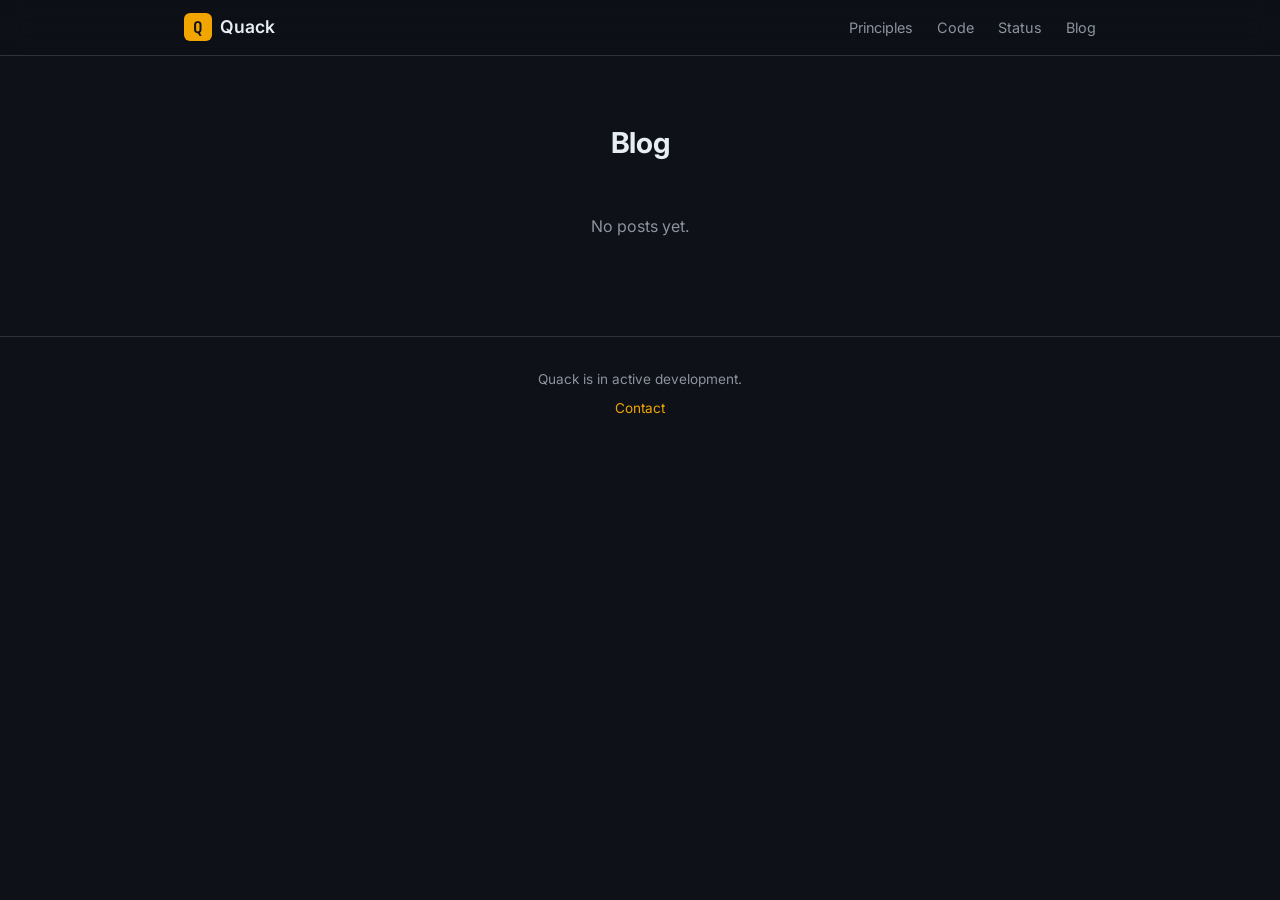
==== blog/index.html @ 589028c4 "Deploy site from quacklang/quack@9e3b520" ====
<!DOCTYPE html>
<html lang="en">
<head>
  <meta charset="UTF-8">
  <meta name="viewport" content="width=device-width, initial-scale=1.0">
  <title>Quack — Systems Programming Language</title>
  <meta name="description" content="Memory safety and performance, without GC or lifetime annotations.">
  <link rel="stylesheet" href="/css/main.css">
  <link rel="stylesheet" href="/giallo.css">
  <link rel="preconnect" href="https://fonts.googleapis.com">
  <link rel="preconnect" href="https://fonts.gstatic.com" crossorigin>
  <link href="https://fonts.googleapis.com/css2?family=Inter:wght@400;500;600;700&family=JetBrains+Mono:wght@400;500&display=swap" rel="stylesheet">
</head>
<body>
  <nav class="site-nav">
  <div class="nav-inner">
    <a href="/" class="nav-logo">
      <span class="nav-logo-mark">Q</span>
      <span class="nav-logo-text">Quack</span>
    </a>
    <div class="nav-links">
      <a href="#principles">Principles</a>
      <a href="#taste">Code</a>
      <a href="#status">Status</a>
      <a href="/blog/">Blog</a>
    </div>
  </div>
</nav>

  <main>
    
<section>
  <div class="section-head">
    <h2>Blog</h2>
  </div>
  <div class="blog-list">
    
    
    <p class="blog-empty">No posts yet.</p>
    
  </div>
</section>

  </main>
  <footer class="site-footer">
  <div class="footer-inner">
    <p>Quack is in active development.</p>
    <p class="footer-links">
      <a href="mailto:markjallen9@gmail.com">Contact</a>
    </p>
  </div>
</footer>

</body>
</html>
---- css/main.css ----
/* ============================================================
   Quack — Site Styles
   ============================================================ */

:root {
  /* palette */
  --bg:          #0e1117;
  --bg-subtle:   #161b22;
  --bg-card:     #1c2129;
  --border:      #2d333b;
  --text:        #e6edf3;
  --text-muted:  #8b949e;
  --accent:      #f0a500;
  --accent-dim:  #b37b00;
  --green:       #3fb950;
  --red:         #f85149;
  --blue:        #58a6ff;
  --purple:      #bc8cff;

  /* type */
  --font-body: 'Inter', -apple-system, BlinkMacSystemFont, sans-serif;
  --font-mono: 'JetBrains Mono', 'Fira Code', monospace;

  /* layout */
  --max-w: 960px;
  --nav-h: 56px;
}

/* ---- reset ---- */
*, *::before, *::after { box-sizing: border-box; margin: 0; padding: 0; }

html {
  font-size: 16px;
  scroll-behavior: smooth;
  -webkit-font-smoothing: antialiased;
}

body {
  font-family: var(--font-body);
  background: var(--bg);
  color: var(--text);
  line-height: 1.6;
}

a { color: var(--accent); text-decoration: none; }
a:hover { text-decoration: underline; }

/* ---- nav ---- */
.site-nav {
  position: fixed;
  top: 0; left: 0; right: 0;
  height: var(--nav-h);
  background: rgba(14, 17, 23, 0.85);
  backdrop-filter: blur(12px);
  border-bottom: 1px solid var(--border);
  z-index: 100;
}

.nav-inner {
  max-width: var(--max-w);
  margin: 0 auto;
  padding: 0 1.5rem;
  height: 100%;
  display: flex;
  align-items: center;
  justify-content: space-between;
}

.nav-logo {
  display: flex;
  align-items: center;
  gap: 0.5rem;
  color: var(--text);
  font-weight: 600;
  font-size: 1.1rem;
}

.nav-logo:hover { text-decoration: none; }

.nav-logo-mark {
  display: inline-flex;
  align-items: center;
  justify-content: center;
  width: 28px;
  height: 28px;
  background: var(--accent);
  color: var(--bg);
  font-family: var(--font-mono);
  font-weight: 700;
  font-size: 1rem;
  border-radius: 6px;
}

.nav-links {
  display: flex;
  gap: 1.5rem;
  font-size: 0.9rem;
}

.nav-links a { color: var(--text-muted); }
.nav-links a:hover { color: var(--text); text-decoration: none; }

.nav-gh {
  padding: 0.3rem 0.8rem;
  border: 1px solid var(--border);
  border-radius: 6px;
}

.nav-gh:hover {
  border-color: var(--text-muted);
}

/* ---- layout ---- */
main {
  margin-top: var(--nav-h);
}

section {
  max-width: var(--max-w);
  margin: 0 auto;
  padding: 4rem 1.5rem;
}

/* ---- hero ---- */
.hero {
  padding-top: 6rem;
  padding-bottom: 4rem;
  text-align: center;
}

.hero-logo {
  margin-bottom: 1.5rem;
}

.hero-mascot {
  width: 120px;
  height: auto;
  border-radius: 16px;
}

.hero h1 {
  font-size: 3rem;
  font-weight: 700;
  letter-spacing: -0.02em;
  line-height: 1.15;
  margin-bottom: 1rem;
}

.hero h1 .accent { color: var(--accent); }

.hero .tagline {
  font-size: 1.25rem;
  color: var(--text-muted);
  max-width: 600px;
  margin: 0 auto 2rem;
  line-height: 1.5;
}

.hero-badges {
  display: flex;
  justify-content: center;
  gap: 0.75rem;
  margin-bottom: 2.5rem;
  flex-wrap: wrap;
}

.badge {
  display: inline-block;
  padding: 0.3rem 0.75rem;
  font-size: 0.8rem;
  font-weight: 500;
  border-radius: 999px;
  border: 1px solid var(--border);
  color: var(--text-muted);
  background: var(--bg-subtle);
}

.badge--accent {
  border-color: var(--accent-dim);
  color: var(--accent);
}

.hero-code-note {
  margin-top: 0.75rem;
  font-size: 0.85rem;
  color: var(--text-muted);
  text-align: center;
}

.hero-cta {
  display: flex;
  justify-content: center;
  gap: 1rem;
  margin-bottom: 3rem;
}

.btn {
  display: inline-flex;
  align-items: center;
  gap: 0.4rem;
  padding: 0.6rem 1.4rem;
  font-size: 0.95rem;
  font-weight: 500;
  border-radius: 8px;
  transition: all 0.15s ease;
}

.btn:hover { text-decoration: none; }

.btn-primary {
  background: var(--accent);
  color: var(--bg);
}

.btn-primary:hover {
  background: var(--accent-dim);
}

.btn-secondary {
  background: var(--bg-subtle);
  color: var(--text);
  border: 1px solid var(--border);
}

.btn-secondary:hover {
  border-color: var(--text-muted);
}

/* ---- code blocks ---- */
.hero-code {
  max-width: 620px;
  margin: 0 auto;
  text-align: left;
}

pre {
  background: var(--bg-card);
  border: 1px solid var(--border);
  border-radius: 10px;
  padding: 1.25rem 1.5rem;
  overflow-x: auto;
  font-family: var(--font-mono);
  font-size: 0.85rem;
  line-height: 1.7;
}

code {
  font-family: var(--font-mono);
  font-size: 0.85em;
}

.code-label {
  display: inline-block;
  font-family: var(--font-mono);
  font-size: 0.7rem;
  color: var(--text-muted);
  background: var(--bg-subtle);
  border: 1px solid var(--border);
  border-bottom: none;
  border-radius: 6px 6px 0 0;
  padding: 0.25rem 0.75rem;
  margin-bottom: -1px;
  position: relative;
  z-index: 1;
}

.code-label + pre {
  border-top-left-radius: 0;
}

/* inline code */
p code, li code, td code {
  background: var(--bg-card);
  padding: 0.15em 0.4em;
  border-radius: 4px;
  font-size: 0.85em;
  border: 1px solid var(--border);
}

/* ---- status banner ---- */
.status-banner {
  text-align: center;
  padding: 0.8rem;
  font-size: 0.85rem;
  color: var(--text-muted);
  border-top: 1px solid var(--border);
  border-bottom: 1px solid var(--border);
  background: var(--bg-subtle);
}

.status-banner strong { color: var(--accent); }

/* ---- side-by-side comparisons ---- */
.sbs {
  margin-bottom: 3rem;
}

.sbs-header {
  margin-bottom: 1rem;
}

.sbs-header h3 {
  font-size: 1.2rem;
  font-weight: 700;
  margin-bottom: 0.4rem;
}

.sbs-header p {
  font-size: 0.9rem;
  color: var(--text-muted);
  line-height: 1.5;
  max-width: 700px;
}

.sbs-pair,
.sbs-triple {
  display: flex;
  flex-direction: column;
  align-items: center;
  gap: 1rem;
}

.sbs-block {
  max-width: 640px;
  width: 100%;
}

.sbs-block pre {
  margin: 0;
  font-size: 0.8rem;
  line-height: 1.65;
}

.sbs-note {
  max-width: 640px;
  margin: 1rem auto 0;
  font-size: 0.85rem;
  color: var(--text-muted);
  line-height: 1.6;
}

/* Rust syntax highlighting */
.rust .kw       { color: #ff7b72; }
.rust .type     { color: #79c0ff; }
.rust .func     { color: #d2a8ff; }
.rust .str      { color: #a5d6ff; }
.rust .num      { color: #79c0ff; }
.rust .comment  { color: #8b949e; font-style: italic; }
.rust .op       { color: #e6edf3; }
.rust .lifetime { color: #ffa657; }
.rust .field    { color: #e6edf3; }
.rust .enum-v   { color: #7ee787; }

.section-head {
  text-align: center;
  margin-bottom: 1rem;
}

.section-head h2 {
  font-size: 1.8rem;
  font-weight: 700;
  letter-spacing: -0.01em;
}

.section-head p {
  color: var(--text-muted);
  font-size: 1rem;
  margin-top: 0.5rem;
}

/* ---- comparison table ---- */
.table-wrap {
  overflow-x: auto;
  margin-top: 2rem;
  border: 1px solid var(--border);
  border-radius: 10px;
}

table {
  width: 100%;
  border-collapse: collapse;
  font-size: 0.85rem;
}

thead {
  background: var(--bg-card);
}

th, td {
  padding: 0.6rem 0.75rem;
  text-align: center;
  border-bottom: 1px solid var(--border);
}

th {
  font-weight: 600;
  font-size: 0.8rem;
  text-transform: uppercase;
  letter-spacing: 0.04em;
  color: var(--text-muted);
}

th.col-quack {
  color: var(--accent);
}

td:first-child {
  text-align: left;
  color: var(--text-muted);
  font-weight: 500;
  white-space: nowrap;
}

tr:last-child td { border-bottom: none; }

/* highlight Quack column */
.cmp-table td.q-cell {
  background: rgba(240, 165, 0, 0.05);
}

/* icon cells */
.cmp-yes, .cmp-no, .cmp-half, .cmp-na {
  cursor: help;
  font-size: 1rem;
  font-weight: 700;
}

.cmp-yes  { color: var(--green); }
.cmp-no   { color: var(--red); }
.cmp-half { color: var(--text-muted); font-size: 0.7rem; }
.cmp-na   { color: var(--text-muted); font-weight: 400; }

/* tooltip */
[title] {
  position: relative;
}

.cmp-table td:not(:first-child) {
  font-size: 1rem;
}

/* legend */
.cmp-legend {
  text-align: center;
  margin-top: 1rem;
  font-size: 0.8rem;
  color: var(--text-muted);
  display: flex;
  justify-content: center;
  gap: 1.25rem;
}

/* table row links */
.cmp-table td:first-child a {
  color: var(--text-muted);
  text-decoration: none;
  border-bottom: 1px dashed var(--border);
}

.cmp-table td:first-child a:hover {
  color: var(--accent);
  border-bottom-color: var(--accent);
}

/* restrictions heading + intro */
.cmp-restrictions-heading {
  font-size: 1.1rem;
  font-weight: 600;
  color: var(--text);
  margin-top: 2rem;
  margin-bottom: 0.25rem;
}

.cmp-restrictions-intro {
  font-size: 0.85rem;
  color: var(--text-muted);
  margin-bottom: 1rem;
}

/* section divider within detail sections */
.cmp-section-divider {
  font-size: 1.1rem;
  font-weight: 600;
  color: var(--text);
  margin-top: 2rem;
  margin-bottom: 0;
  padding-top: 1rem;
  border-top: 1px solid var(--border);
}

/* ---- comparison detail sections ---- */
.cmp-details {
  padding-top: 0;
}

.cmp-detail {
  padding: 1.5rem 0;
  border-bottom: 1px solid var(--border);
}

.cmp-detail:last-child { border-bottom: none; }

.cmp-detail h3 {
  font-size: 1.1rem;
  font-weight: 600;
  margin-bottom: 0.5rem;
  color: var(--text);
  scroll-margin-top: calc(var(--nav-h) + 1rem);
}

/* make the anchor target scroll past the fixed nav */
.cmp-detail[id] {
  scroll-margin-top: calc(var(--nav-h) + 1rem);
}

.cmp-detail > p {
  font-size: 0.9rem;
  color: var(--text-muted);
  line-height: 1.6;
  margin-bottom: 1rem;
  max-width: 700px;
}

.cmp-detail-grid {
  display: grid;
  grid-template-columns: 1fr 1fr;
  gap: 0.4rem 1.5rem;
}

@media (max-width: 600px) {
  .cmp-detail-grid { grid-template-columns: 1fr; }
}

.cmp-lang {
  font-size: 0.85rem;
  color: var(--text-muted);
  padding: 0.3rem 0;
  line-height: 1.4;
}

.cmp-lang strong {
  color: var(--text);
  font-weight: 600;
}

/* ---- principles ---- */
.principles {
  counter-reset: principle;
}

.principle {
  display: flex;
  gap: 1rem;
  padding: 1rem 0;
  border-bottom: 1px solid var(--border);
}

.principle:last-child { border-bottom: none; }

.principle::before {
  counter-increment: principle;
  content: "P" counter(principle);
  font-family: var(--font-mono);
  font-size: 0.8rem;
  font-weight: 700;
  color: var(--accent);
  min-width: 2.5rem;
  padding-top: 0.15rem;
}

.principle h3 {
  font-size: 1rem;
  font-weight: 600;
  margin-bottom: 0.25rem;
}

.principle p {
  font-size: 0.9rem;
  color: var(--text-muted);
}

/* ---- footer ---- */
.site-footer {
  border-top: 1px solid var(--border);
  padding: 2rem 1.5rem;
  text-align: center;
  font-size: 0.85rem;
  color: var(--text-muted);
}

.footer-inner {
  max-width: var(--max-w);
  margin: 0 auto;
}

.footer-links {
  margin-top: 0.5rem;
  display: flex;
  justify-content: center;
  gap: 1.5rem;
}

/* ---- quack syntax highlighting ---- */
.q .kw       { color: #ff7b72; }  /* keywords */
.q .type     { color: #79c0ff; }  /* types */
.q .func     { color: #d2a8ff; }  /* function names */
.q .str      { color: #a5d6ff; }  /* strings */
.q .num      { color: #79c0ff; }  /* numbers */
.q .comment  { color: #8b949e; font-style: italic; }
.q .cap      { color: #ffa657; }  /* capabilities: mut, take */
.q .op       { color: #e6edf3; }  /* operators */
.q .punct    { color: #8b949e; }  /* punctuation */
.q .enum-v   { color: #7ee787; }  /* enum variants */
.q .effect   { color: #f0a500; }  /* effect annotations */

/* ---- book landing ---- */
.book-landing {
  max-width: var(--max-w);
  margin: 0 auto;
  padding: 4rem 1.5rem;
}

.book-hero {
  text-align: center;
  margin-bottom: 3rem;
}

.book-hero h1 {
  font-size: 2.5rem;
  font-weight: 700;
  margin-bottom: 0.5rem;
}

.book-subtitle {
  font-size: 1.15rem;
  color: var(--text-muted);
  margin-bottom: 0.25rem;
}

.book-byline {
  color: var(--text-muted);
  font-size: 0.95rem;
}

.book-formats {
  display: grid;
  grid-template-columns: repeat(3, 1fr);
  gap: 1rem;
  margin-bottom: 3rem;
}

.book-format-card {
  display: flex;
  flex-direction: column;
  align-items: center;
  padding: 1.5rem 1rem;
  border: 1px solid var(--border);
  border-radius: 8px;
  background: var(--bg-card);
  text-decoration: none;
  transition: border-color 0.15s;
}

.book-format-card:hover {
  text-decoration: none;
  border-color: var(--accent);
}

.book-format-primary {
  border-color: var(--accent);
}

.book-format-disabled {
  opacity: 0.6;
  pointer-events: none;
}

.book-format-label {
  font-size: 1.1rem;
  font-weight: 600;
  color: var(--text);
  margin-bottom: 0.25rem;
}

.book-format-desc {
  font-size: 0.85rem;
  color: var(--text-muted);
}

.book-about h2 {
  font-size: 1.5rem;
  margin-bottom: 1rem;
}

.book-about p {
  color: var(--text-muted);
  margin-bottom: 0.75rem;
  max-width: 640px;
}

.book-toc {
  margin-top: 2rem;
}

.book-toc h3 {
  font-size: 1rem;
  color: var(--accent);
  margin-top: 1.5rem;
  margin-bottom: 0.5rem;
}

.book-toc ol {
  padding-left: 1.5rem;
  color: var(--text-muted);
}

.book-toc li {
  margin-bottom: 0.25rem;
}

/* ---- thesis ---- */
.thesis-statement {
  font-size: 1.1rem;
  color: var(--text);
  line-height: 1.7;
  text-align: center;
  font-weight: 500;
}

.thesis-guarantees {
  display: flex;
  flex-wrap: wrap;
  justify-content: center;
  gap: 0.6rem;
  margin-top: 1.5rem;
}

.thesis-guarantees span {
  display: inline-block;
  padding: 0.35rem 0.85rem;
  font-size: 0.8rem;
  font-weight: 500;
  border-radius: 999px;
  border: 1px solid var(--green);
  color: var(--green);
  background: rgba(63, 185, 80, 0.08);
}

/* ---- holding page text ---- */
.holding-text {
  max-width: 640px;
  margin: 0 auto;
}

.holding-text p {
  font-size: 1.05rem;
  color: var(--text-muted);
  line-height: 1.7;
  margin-bottom: 1rem;
}

/* ---- feature grid ---- */
.feature-grid {
  display: grid;
  grid-template-columns: 1fr 1fr;
  gap: 1rem;
  margin-top: 2rem;
  max-width: 760px;
  margin-left: auto;
  margin-right: auto;
}

.feature-card {
  padding: 1.25rem;
  border: 1px solid var(--border);
  border-radius: 8px;
  background: var(--bg-card);
}

.feature-card h3 {
  font-size: 0.95rem;
  font-weight: 600;
  margin-bottom: 0.4rem;
  color: var(--text);
}

.feature-card p {
  font-size: 0.85rem;
  color: var(--text-muted);
  line-height: 1.5;
}

/* ---- status grid ---- */
.status-grid {
  display: grid;
  grid-template-columns: 1fr 1fr 1fr;
  gap: 1rem;
  margin-top: 2rem;
}

.status-item {
  padding: 1.25rem;
  border: 1px solid var(--border);
  border-radius: 8px;
  background: var(--bg-card);
  position: relative;
  padding-left: 1.25rem;
  border-left: 3px solid var(--border);
}

.status-item h3 {
  font-size: 0.9rem;
  font-weight: 600;
  margin-bottom: 0.3rem;
  color: var(--text);
}

.status-item p {
  font-size: 0.8rem;
  color: var(--text-muted);
  line-height: 1.5;
}

.status-item.done { border-left-color: var(--green); }
.status-item.wip { border-left-color: var(--accent); }
.status-item.future { border-left-color: var(--border); }

/* ---- responsive ---- */
@media (max-width: 760px) {
  .feature-grid { grid-template-columns: 1fr; }
  .status-grid { grid-template-columns: 1fr; }
}

@media (max-width: 600px) {
  .hero h1 { font-size: 2rem; }
  .hero .tagline { font-size: 1.05rem; }
  section { padding: 3rem 1rem; }
  .nav-links { gap: 0.75rem; font-size: 0.8rem; }
}

/* ---- blog ---- */
.blog-list {
  max-width: 640px;
  margin: 0 auto;
}

.blog-entry {
  padding: 1.25rem 0;
  border-bottom: 1px solid var(--border);
}

.blog-entry:last-child { border-bottom: none; }

.blog-entry h3 {
  font-size: 1.1rem;
  font-weight: 600;
  margin-bottom: 0.25rem;
}

.blog-entry h3 a {
  color: var(--text);
}

.blog-entry h3 a:hover {
  color: var(--accent);
  text-decoration: none;
}

.blog-entry time {
  font-size: 0.8rem;
  color: var(--text-muted);
}

.blog-entry p {
  font-size: 0.9rem;
  color: var(--text-muted);
  margin-top: 0.25rem;
  line-height: 1.5;
}

.blog-empty {
  color: var(--text-muted);
  text-align: center;
  padding: 2rem 0;
}

.blog-post {
  max-width: 720px;
  margin: 0 auto;
  padding: 4rem 1.5rem;
}

.blog-post-header {
  margin-bottom: 2rem;
}

.blog-post-header h1 {
  font-size: 2rem;
  font-weight: 700;
  margin-bottom: 0.5rem;
}

.blog-post-header time {
  font-size: 0.85rem;
  color: var(--text-muted);
}

.blog-content p {
  font-size: 1rem;
  line-height: 1.7;
  color: var(--text);
  margin-bottom: 1rem;
}

.blog-content code {
  background: var(--bg-card);
  padding: 0.15em 0.4em;
  border-radius: 4px;
  font-size: 0.85em;
  border: 1px solid var(--border);
}

.blog-content pre code {
  background: none;
  padding: 0;
  border: none;
  border-radius: 0;
}

/* ---- Zola/Giallo code block overrides ---- */
.z-code {
  background: var(--bg-card) !important;
  border: 1px solid var(--border);
  border-radius: 10px;
  padding: 1.25rem 1.5rem;
  font-family: var(--font-mono);
  font-size: 0.85rem;
  line-height: 1.7;
}
---- giallo.css ----
/*
 * theme "github-dark" generated by giallo
 */

.z-code {
  color: #E1E4E8;
  background-color: #24292E;
}

.z-hl {
  background-color: #2B3036;
}

.giallo-ln {
  color: #444D56;
}

.z-comment { color: #6A737D; }
.z-constant { color: #79B8FF; }
.z-entity { color: #B392F0; }
.z-keyword { color: #F97583; }
.z-storage { color: #F97583; }
.z-string { color: #9ECBFF; }
.z-support { color: #79B8FF; }
.z-variable { color: #FFAB70; }
.z-carriage-return { color: #24292E; background-color: #F97583; font-style: italic;text-decoration: underline; }
.z-variable { color: #79B8FF; }
.z-source { color: #9ECBFF; }
.z-string.z-comment { color: #6A737D; }
.z-variable.z-language { color: #79B8FF; }
.z-entity.z-name { color: #B392F0; }
.z-storage.z-type { color: #F97583; }
.z-meta.z-property-name { color: #79B8FF; }
.z-variable.z-other { color: #E1E4E8; }
.z-invalid.z-broken { color: #FDAEB7; font-style: italic; }
.z-invalid.z-deprecated { color: #FDAEB7; font-style: italic; }
.z-invalid.z-illegal { color: #FDAEB7; font-style: italic; }
.z-invalid.z-unimplemented { color: #FDAEB7; font-style: italic; }
.z-message.z-error { color: #FDAEB7; }
.z-source.z-regexp { color: #DBEDFF; }
.z-string.z-regexp { color: #DBEDFF; }
.z-support.z-constant { color: #79B8FF; }
.z-support.z-variable { color: #79B8FF; }
.z-meta.z-module-reference { color: #79B8FF; }
.z-markup.z-heading { color: #79B8FF; font-weight: bold; }
.z-markup.z-quote { color: #85E89D; }
.z-markup.z-italic { color: #E1E4E8; font-style: italic; }
.z-markup.z-bold { color: #E1E4E8; font-weight: bold; }
.z-markup.z-underline { text-decoration: underline; }
.z-markup.z-strikethrough { text-decoration: line-through; }
.z-markup.z-deleted { color: #FDAEB7; background-color: #86181D; }
.z-markup.z-inserted { color: #85E89D; background-color: #144620; }
.z-markup.z-changed { color: #FFAB70; background-color: #C24E00; }
.z-markup.z-ignored { color: #2F363D; background-color: #79B8FF; }
.z-markup.z-untracked { color: #2F363D; background-color: #79B8FF; }
.z-meta.z-separator { color: #79B8FF; font-weight: bold; }
.z-meta.z-output { color: #79B8FF; }
.z-brackethighlighter.z-tag { color: #D1D5DA; }
.z-brackethighlighter.z-curly { color: #D1D5DA; }
.z-brackethighlighter.z-round { color: #D1D5DA; }
.z-brackethighlighter.z-square { color: #D1D5DA; }
.z-brackethighlighter.z-angle { color: #D1D5DA; }
.z-brackethighlighter.z-quote { color: #D1D5DA; }
.z-brackethighlighter.z-unmatched { color: #FDAEB7; }
.z-entity.z-name { color: #79B8FF; font-weight: bold; }
.z-punctuation.z-definition.z-comment { color: #6A737D; }
.z-entity.z-name.z-constant { color: #79B8FF; }
.z-variable.z-other.z-constant { color: #79B8FF; }
.z-variable.z-other.z-enummember { color: #79B8FF; }
.z-variable.z-parameter.z-function { color: #E1E4E8; }
.z-entity.z-name.z-tag { color: #85E89D; }
.z-storage.z-modifier.z-package { color: #E1E4E8; }
.z-storage.z-modifier.z-import { color: #E1E4E8; }
.z-storage.z-type.z-java { color: #E1E4E8; }
.z-punctuation.z-definition.z-string { color: #9ECBFF; }
.z-string.z-regexp.z-character-class { color: #DBEDFF; }
.z-markup.z-inline.z-raw { color: #79B8FF; }
.z-punctuation.z-definition.z-deleted { color: #FDAEB7; background-color: #86181D; }
.z-punctuation.z-definition.z-inserted { color: #85E89D; background-color: #144620; }
.z-punctuation.z-definition.z-changed { color: #FFAB70; background-color: #C24E00; }
.z-meta.z-diff.z-range { color: #B392F0; font-weight: bold; }
.z-meta.z-diff.z-header { color: #79B8FF; }
.z-string.z-other.z-link { color: #DBEDFF; text-decoration: underline; }
.z-constant.z-character.z-escape { color: #DBEDFF; }
.z-source.z-ruby.z-embedded { color: #DBEDFF; }
.z-string.z-regexp.z-arbitrary-repitition { color: #DBEDFF; }
.z-constant.z-character.z-escape { color: #85E89D; font-weight: bold; }
.z-meta.z-diff.z-header.z-from-file { color: #FDAEB7; background-color: #86181D; }
.z-meta.z-diff.z-header.z-to-file { color: #85E89D; background-color: #144620; }
.z-constant.z-other.z-reference.z-link { color: #DBEDFF; text-decoration: underline; }
.z-punctuation.z-definition.z-list.z-begin.z-markdown { color: #FFAB70; }
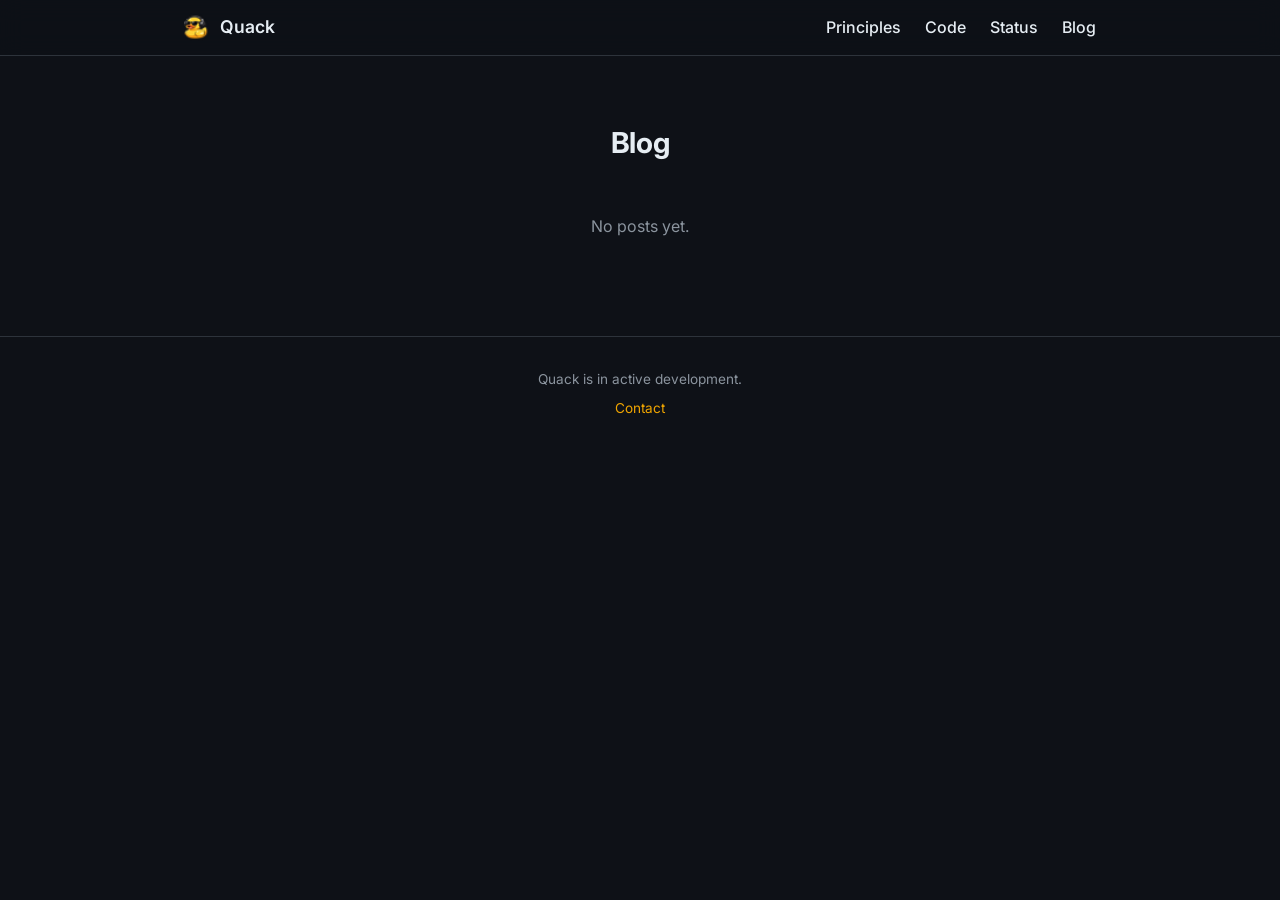
==== commit 9242928a: "Deploy site from quacklang/quack@d3f1038" ====
--- a/blog/index.html
+++ b/blog/index.html
@@ -5,6 +5,9 @@
   <meta name="viewport" content="width=device-width, initial-scale=1.0">
   <title>Quack — Systems Programming Language</title>
   <meta name="description" content="Memory safety and performance, without GC or lifetime annotations.">
+  <link rel="icon" href="/favicon.ico" sizes="32x32">
+  <link rel="icon" href="/icon-192.png" type="image/png" sizes="192x192">
+  <link rel="apple-touch-icon" href="/apple-touch-icon.png">
   <link rel="stylesheet" href="/css/main.css">
   <link rel="stylesheet" href="/giallo.css">
   <link rel="preconnect" href="https://fonts.googleapis.com">
@@ -15,7 +18,7 @@
   <nav class="site-nav">
   <div class="nav-inner">
     <a href="/" class="nav-logo">
-      <span class="nav-logo-mark">Q</span>
+      <img src="/images/quack-nav.png" alt="Q" class="nav-logo-mark">
       <span class="nav-logo-text">Quack</span>
     </a>
     <div class="nav-links">
--- a/css/main.css
+++ b/css/main.css
@@ -78,27 +78,20 @@
 .nav-logo:hover { text-decoration: none; }
 
 .nav-logo-mark {
-  display: inline-flex;
-  align-items: center;
-  justify-content: center;
   width: 28px;
   height: 28px;
-  background: var(--accent);
-  color: var(--bg);
-  font-family: var(--font-mono);
-  font-weight: 700;
-  font-size: 1rem;
   border-radius: 6px;
+  object-fit: contain;
 }
 
 .nav-links {
   display: flex;
   gap: 1.5rem;
-  font-size: 0.9rem;
-}
-
-.nav-links a { color: var(--text-muted); }
-.nav-links a:hover { color: var(--text); text-decoration: none; }
+  font-size: 1rem;
+}
+
+.nav-links a { color: var(--text); font-weight: 500; }
+.nav-links a:hover { color: var(--accent); text-decoration: none; }
 
 .nav-gh {
   padding: 0.3rem 0.8rem;
@@ -290,53 +283,94 @@
 
 .status-banner strong { color: var(--accent); }
 
-/* ---- side-by-side comparisons ---- */
-.sbs {
-  margin-bottom: 3rem;
-}
-
-.sbs-header {
-  margin-bottom: 1rem;
-}
-
-.sbs-header h3 {
+/* ---- landing page content ---- */
+.landing-content {
+  max-width: var(--max-w);
+  margin: 0 auto;
+  padding: 0 1.5rem;
+}
+
+.landing-content > h2 {
+  font-size: 1.8rem;
+  font-weight: 700;
+  letter-spacing: -0.01em;
+  text-align: center;
+  margin: 4rem 0 2rem;
+}
+
+.landing-content > h3 {
   font-size: 1.2rem;
   font-weight: 700;
-  margin-bottom: 0.4rem;
-}
-
-.sbs-header p {
+  margin: 3rem 0 0.75rem;
+  max-width: 700px;
+  margin-left: auto;
+  margin-right: auto;
+}
+
+.landing-content > p {
   font-size: 0.9rem;
   color: var(--text-muted);
-  line-height: 1.5;
+  line-height: 1.6;
   max-width: 700px;
-}
-
-.sbs-pair,
-.sbs-triple {
-  display: flex;
-  flex-direction: column;
-  align-items: center;
-  gap: 1rem;
-}
-
-.sbs-block {
-  max-width: 640px;
-  width: 100%;
-}
-
-.sbs-block pre {
-  margin: 0;
+  margin: 0 auto 1rem;
+}
+
+/* code blocks with language labels */
+.landing-content pre {
+  min-width: 640px;
+  max-width: 700px;
+  margin: 0 auto 1rem;
   font-size: 0.8rem;
   line-height: 1.65;
-}
-
-.sbs-note {
-  max-width: 640px;
-  margin: 1rem auto 0;
-  font-size: 0.85rem;
-  color: var(--text-muted);
-  line-height: 1.6;
+  position: relative;
+}
+
+.landing-content pre code[data-lang]::before {
+  content: attr(data-lang);
+  position: absolute;
+  top: -0.1rem;
+  right: 0.75rem;
+  font-family: var(--font-mono);
+  font-size: 0.7rem;
+  color: var(--text-muted);
+  text-transform: capitalize;
+}
+
+/* ---- borderless feature table ---- */
+.landing-content table {
+  border-collapse: separate;
+  border-spacing: 0.5rem;
+  table-layout: fixed;
+  width: 100%;
+  max-width: 760px;
+  margin: 0 auto 2rem;
+}
+
+.landing-content table thead { display: none; }
+
+.landing-content table td {
+  padding: 1.25rem;
+  border: 1px solid var(--border);
+  border-bottom: 1px solid var(--border);
+  border-radius: 8px;
+  background: var(--bg-card);
+  font-size: 0.85rem;
+  color: var(--text-muted);
+  line-height: 1.5;
+  vertical-align: top;
+  text-align: left;
+  white-space: normal;
+  word-break: break-word;
+  overflow-wrap: break-word;
+  font-weight: 400;
+}
+
+.landing-content table td strong {
+  display: block;
+  font-size: 0.95rem;
+  font-weight: 600;
+  margin-bottom: 0.4rem;
+  color: var(--text);
 }
 
 /* Rust syntax highlighting */
@@ -351,6 +385,7 @@
 .rust .field    { color: #e6edf3; }
 .rust .enum-v   { color: #7ee787; }
 
+/* section-head kept for non-landing pages */
 .section-head {
   text-align: center;
   margin-bottom: 1rem;
@@ -543,40 +578,61 @@
   font-weight: 600;
 }
 
-/* ---- principles ---- */
-.principles {
+/* ---- principles (styled ordered list) ---- */
+.landing-content ol {
   counter-reset: principle;
-}
-
-.principle {
-  display: flex;
-  gap: 1rem;
-  padding: 1rem 0;
+  list-style: none;
+  padding: 0;
+  max-width: 640px;
+  margin: 0 auto 2rem;
+}
+
+.landing-content ol li {
+  display: grid;
+  grid-template-columns: 4.5rem 1fr;
+  gap: 0 1.25rem;
+  padding: 1.25rem 0;
   border-bottom: 1px solid var(--border);
-}
-
-.principle:last-child { border-bottom: none; }
-
-.principle::before {
+  font-size: 0.9rem;
+  color: var(--text-muted);
+  line-height: 1.6;
+  position: relative;
+}
+
+.landing-content ol li:last-child { border-bottom: none; }
+
+.landing-content ol li::before {
   counter-increment: principle;
-  content: "P" counter(principle);
+  content: "PRINCIPLE";
   font-family: var(--font-mono);
-  font-size: 0.8rem;
+  font-size: 0.5rem;
+  font-weight: 600;
+  letter-spacing: 0.1em;
+  color: var(--accent);
+  text-align: center;
+  grid-row: 1 / 3;
+  padding-top: 0.2rem;
+}
+
+.landing-content ol li::after {
+  content: counter(principle);
+  position: absolute;
+  left: 0;
+  top: 2rem;
+  width: 4.5rem;
+  font-family: var(--font-mono);
+  font-size: 3rem;
   font-weight: 700;
   color: var(--accent);
-  min-width: 2.5rem;
-  padding-top: 0.15rem;
-}
-
-.principle h3 {
+  text-align: center;
+}
+
+.landing-content ol li strong {
+  display: block;
+  color: var(--text);
   font-size: 1rem;
   font-weight: 600;
   margin-bottom: 0.25rem;
-}
-
-.principle p {
-  font-size: 0.9rem;
-  color: var(--text-muted);
 }
 
 /* ---- footer ---- */
@@ -718,24 +774,36 @@
   margin-bottom: 0.25rem;
 }
 
-/* ---- thesis ---- */
-.thesis-statement {
+/* ---- thesis / guarantees ---- */
+.landing-content hr {
+  border: none;
+  border-top: 1px solid var(--border);
+  margin: 3rem auto;
+  max-width: 700px;
+}
+
+.landing-content hr + p {
   font-size: 1.1rem;
   color: var(--text);
   line-height: 1.7;
   text-align: center;
   font-weight: 500;
-}
-
-.thesis-guarantees {
+  max-width: 700px;
+  margin: 0 auto 1rem;
+}
+
+.landing-content ul {
   display: flex;
   flex-wrap: wrap;
   justify-content: center;
   gap: 0.6rem;
-  margin-top: 1.5rem;
-}
-
-.thesis-guarantees span {
+  margin: 1.5rem auto 2rem;
+  list-style: none;
+  padding: 0;
+  max-width: 700px;
+}
+
+.landing-content ul li {
   display: inline-block;
   padding: 0.35rem 0.85rem;
   font-size: 0.8rem;
@@ -759,36 +827,7 @@
   margin-bottom: 1rem;
 }
 
-/* ---- feature grid ---- */
-.feature-grid {
-  display: grid;
-  grid-template-columns: 1fr 1fr;
-  gap: 1rem;
-  margin-top: 2rem;
-  max-width: 760px;
-  margin-left: auto;
-  margin-right: auto;
-}
-
-.feature-card {
-  padding: 1.25rem;
-  border: 1px solid var(--border);
-  border-radius: 8px;
-  background: var(--bg-card);
-}
-
-.feature-card h3 {
-  font-size: 0.95rem;
-  font-weight: 600;
-  margin-bottom: 0.4rem;
-  color: var(--text);
-}
-
-.feature-card p {
-  font-size: 0.85rem;
-  color: var(--text-muted);
-  line-height: 1.5;
-}
+/* feature grid (old shortcode) - kept for reference pages */
 
 /* ---- status grid ---- */
 .status-grid {
